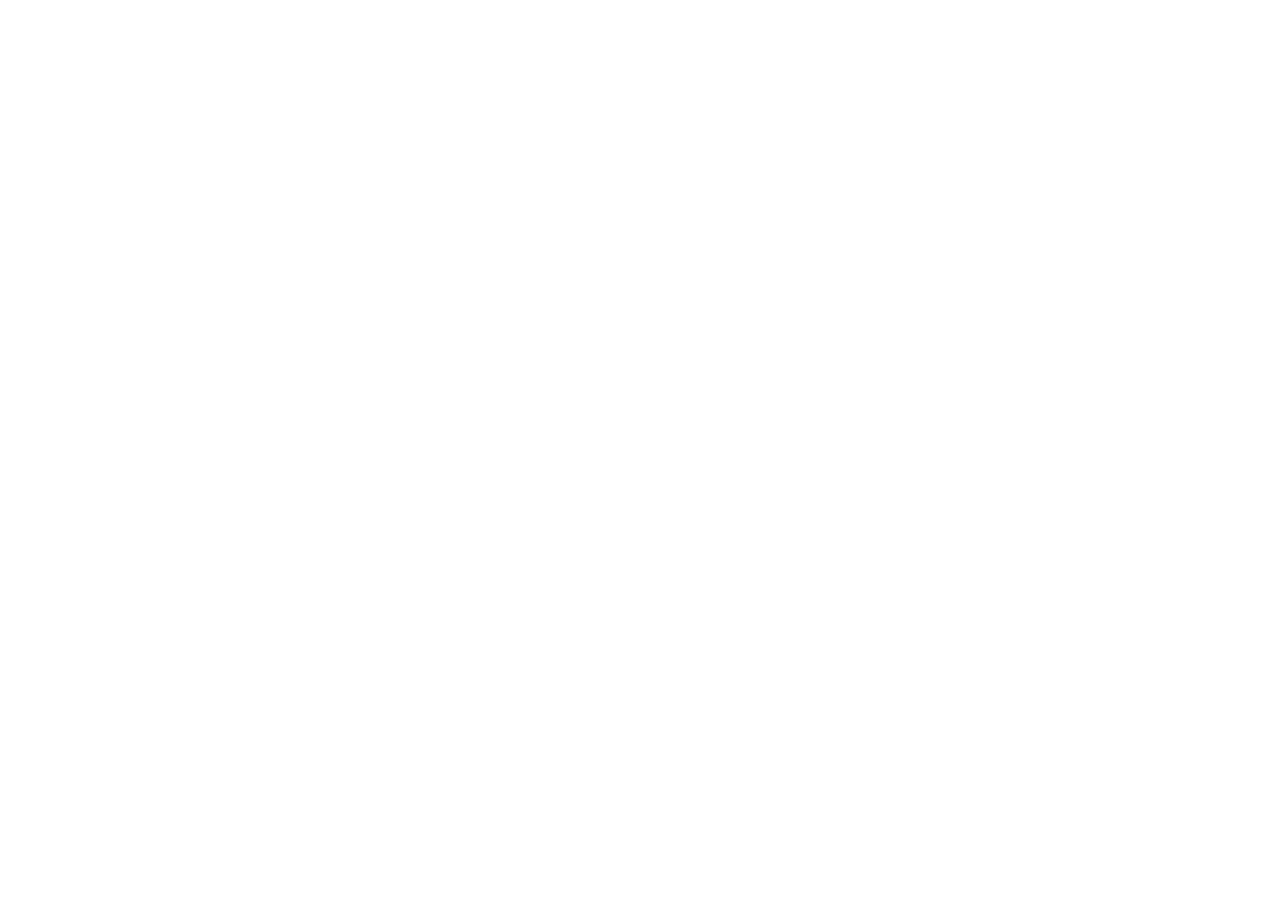
==== assignment1/index.html @ bdebd3ae "Reorganize files" ====
<!DOCTYPE html>
<html>
<head>
  <meta http-equiv="Content-Type" content="text/html;charset=utf-8" >
  <title>Assignment 1</title>


  <script id="vertex-shader" type="x-shader/x-vertex">
  attribute vec4 vPosition;

  void
  main()
  {
    gl_Position = vPosition;
  }
  </script>

  <script id="fragment-shader" type="x-shader/x-fragment">
  precision mediump float;

  void
  main()
  {
    gl_FragColor = vec4( 1.0, 0.5, 0.95, 1.0 );
  }
  </script>

  <script type="text/javascript" src="../common/webgl-utils.js"></script>
  <script type="text/javascript" src="../common/initShaders.js"></script>
  <script type="text/javascript" src="../common/MV.js"></script>
  <script type="text/javascript" src="gasket2.js"></script>
</head>

<body>
  <canvas id="gl-canvas" width="512" height="512">
    Oops ... your browser doesn't support the HTML5 canvas element
  </canvas>
</body>
</html>
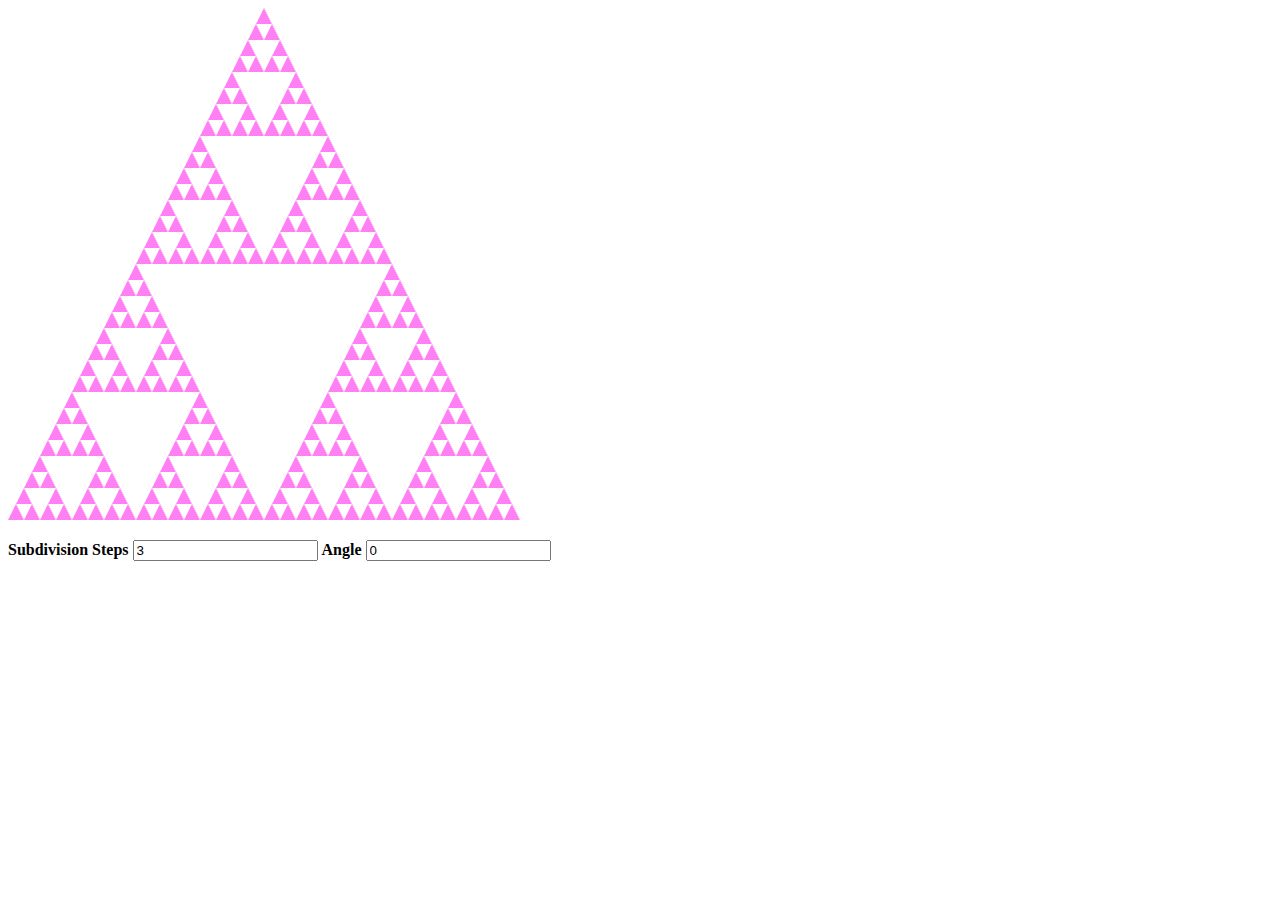
==== commit 8dbc9eb1: "Add control inputs for assignment 1." ====
--- a/assignment1/index.html
+++ b/assignment1/index.html
@@ -2,8 +2,7 @@
 <html>
 <head>
   <meta http-equiv="Content-Type" content="text/html;charset=utf-8" >
-  <title>Assignment 1</title>
-
+  <title>Assignment 1: Tessellation and Twist</title>
 
   <script id="vertex-shader" type="x-shader/x-vertex">
   attribute vec4 vPosition;
@@ -28,12 +27,22 @@
   <script type="text/javascript" src="../common/webgl-utils.js"></script>
   <script type="text/javascript" src="../common/initShaders.js"></script>
   <script type="text/javascript" src="../common/MV.js"></script>
-  <script type="text/javascript" src="gasket2.js"></script>
+  <script type="text/javascript" src="tessellation-and-twist.js"></script>
+
 </head>
 
 <body>
   <canvas id="gl-canvas" width="512" height="512">
-    Oops ... your browser doesn't support the HTML5 canvas element
+    Canvas Not Supported!
   </canvas>
+  <p></p>
+  <form>
+    <label><strong>Subdivision Steps</strong>
+      <input type="number" value="3"></input>
+    </label>
+    <label><strong>Angle</strong>
+      <input type="number" value="0"></input>
+    </label>
+  </form>
 </body>
 </html>
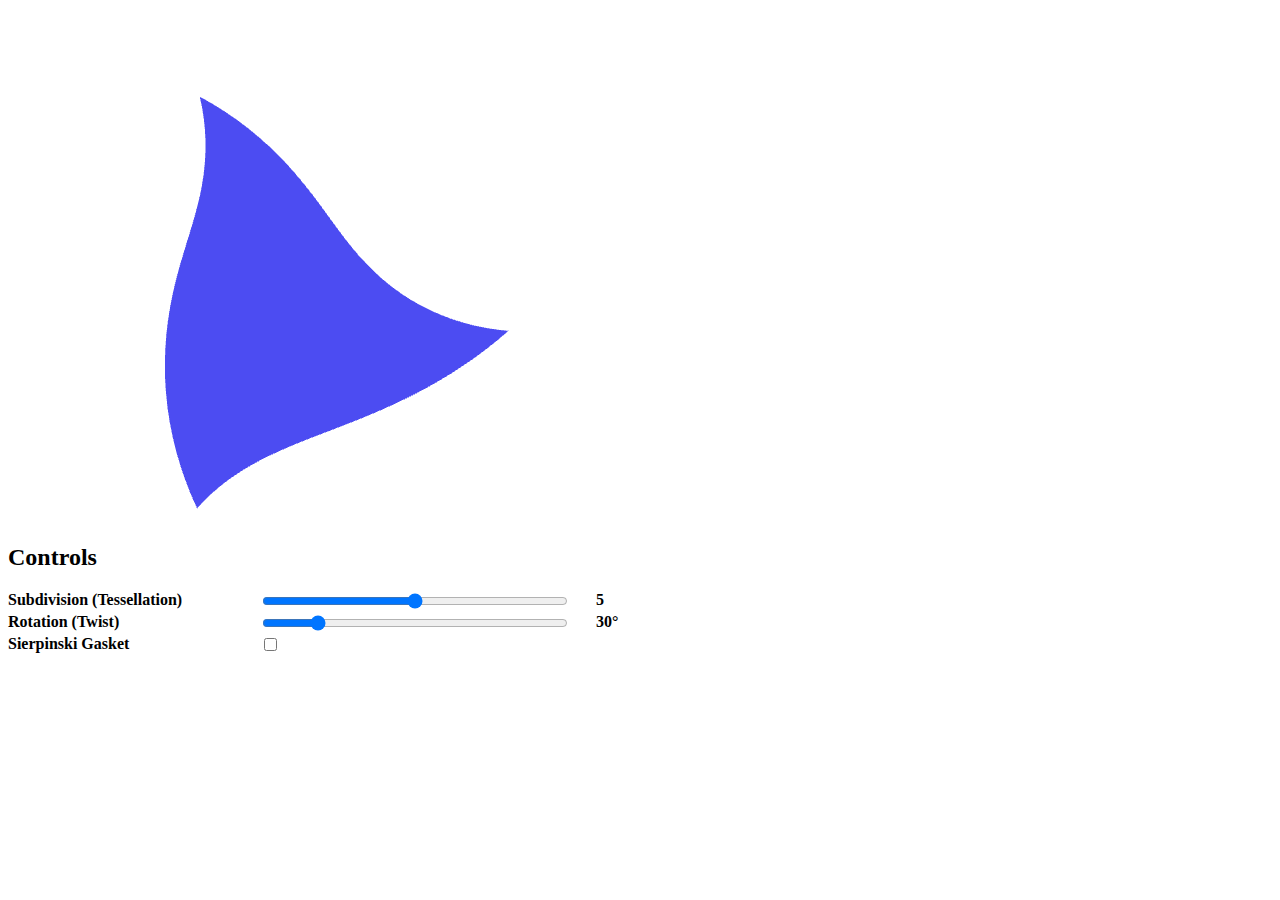
==== commit 3ad4bc83: "Implement tessellation and twist controls/features for assignment 1." ====
--- a/assignment1/index.html
+++ b/assignment1/index.html
@@ -3,6 +3,8 @@
 <head>
   <meta http-equiv="Content-Type" content="text/html;charset=utf-8" >
   <title>Assignment 1: Tessellation and Twist</title>
+
+  <link rel="stylesheet" href="../common/grid.css"/>
 
   <script id="vertex-shader" type="x-shader/x-vertex">
   attribute vec4 vPosition;
@@ -20,7 +22,7 @@
   void
   main()
   {
-    gl_FragColor = vec4( 1.0, 0.5, 0.95, 1.0 );
+    gl_FragColor = vec4( 0.3, 0.3, 0.95, 1.0 );
   }
   </script>
 
@@ -32,17 +34,43 @@
 </head>
 
 <body>
-  <canvas id="gl-canvas" width="512" height="512">
-    Canvas Not Supported!
-  </canvas>
-  <p></p>
-  <form>
-    <label><strong>Subdivision Steps</strong>
-      <input type="number" value="3"></input>
-    </label>
-    <label><strong>Angle</strong>
-      <input type="number" value="0"></input>
-    </label>
-  </form>
+  <div class="container">
+    <div class="first">
+      <canvas id="gl-canvas" width="512" height="512">
+        Canvas Not Supported!
+      </canvas>
+    </div>
+    <div class="first">
+      <h2>Controls</h2>
+    </div>
+
+    <div class="first grid3">
+      <strong>Subdivision (Tessellation)</stong>
+    </div>
+    <div class="grid4">
+      <input id="steps" style="width:100%" type="range" min="0" max="10" value="5" onchange="inputUpdate(this)"></input>
+    </div>
+    <div class="grid4">
+      <span id="steps-text">5</span>
+    </div>
+
+    <div class="first grid3">
+      <strong>Rotation (Twist)</strong>
+    </div>
+    <div class="grid4">
+        <input id="angle" style="width:100%" type="range" min="0" max="180" value="30" onchange="inputUpdate(this)"></input>
+    </div>
+    <div class="grid4">
+      <span id="angle-text">30</span>&deg
+    </div>
+
+    <div class="first grid3">
+      <strong>Sierpinski Gasket</strong>
+    </div>
+    <div class="grid4">
+        <input id="gasket" type="checkbox" onchange="inputUpdate(this)"></input>
+    </div>
+
+  </div>
 </body>
 </html>
--- a/common/grid.css
+++ b/common/grid.css
@@ -0,0 +1,46 @@
+/* Source: http://www.webdesignerwall.com/tutorials/the-simpler-css-grid/ */
+.container {
+  width: 978px;
+  margin: 0 0;
+}
+.grid1, .grid2, .grid3, .grid4, .grid5, .grid6, .grid7, .grid8, .grid9, .grid10, .grid11 {
+  float: left;
+  margin-left: 30px;
+}
+.grid1 {
+  width: 54px;
+}
+.grid2 {
+  width: 138px;
+}
+.grid3 {
+  width: 222px;
+}
+.grid4 {
+  width: 306px;
+}
+.grid5 {
+  width: 390px;
+}
+.grid6 {
+  width: 474px;
+}
+.grid7 {
+  width: 558px;
+}
+.grid8 {
+  width: 642px;
+}
+.grid9 {
+  width: 726px;
+}
+.grid10 {
+  width: 810px;
+}
+.grid11 {
+  width: 894px;
+}
+.first {
+  margin-left: 0;
+  clear: left;
+}
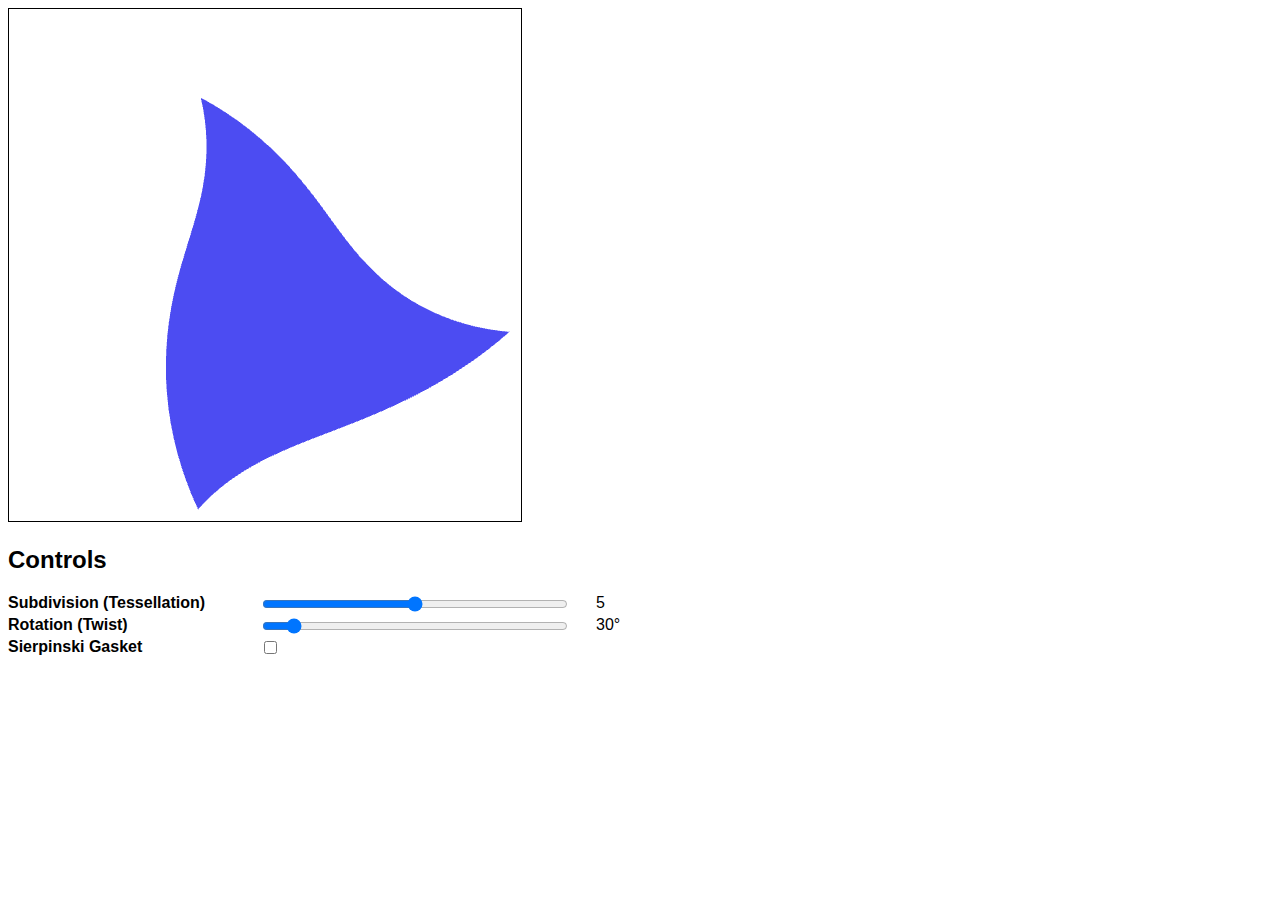
==== commit 4288f568: "Update default style." ====
--- a/assignment1/index.html
+++ b/assignment1/index.html
@@ -45,7 +45,7 @@
     </div>
 
     <div class="first grid3">
-      <strong>Subdivision (Tessellation)</stong>
+      <strong>Subdivision (Tessellation)</strong>
     </div>
     <div class="grid4">
       <input id="steps" style="width:100%" type="range" min="0" max="10" value="5" onchange="inputUpdate(this)"></input>
@@ -58,7 +58,7 @@
       <strong>Rotation (Twist)</strong>
     </div>
     <div class="grid4">
-        <input id="angle" style="width:100%" type="range" min="0" max="180" value="30" onchange="inputUpdate(this)"></input>
+        <input id="angle" style="width:100%" type="range" min="0" max="360" value="30" onchange="inputUpdate(this)"></input>
     </div>
     <div class="grid4">
       <span id="angle-text">30</span>&deg
--- a/common/grid.css
+++ b/common/grid.css
@@ -1,4 +1,5 @@
-/* Source: http://www.webdesignerwall.com/tutorials/the-simpler-css-grid/ */
+/* Grid System */
+/* Original Source: http://www.webdesignerwall.com/tutorials/the-simpler-css-grid/ */
 .container {
   width: 978px;
   margin: 0 0;
@@ -44,3 +45,12 @@
   margin-left: 0;
   clear: left;
 }
+
+/* Style */
+body {
+  font-family: "Helvetica";
+}
+canvas {
+  border-style: solid;
+  border-width: 1px;
+}
